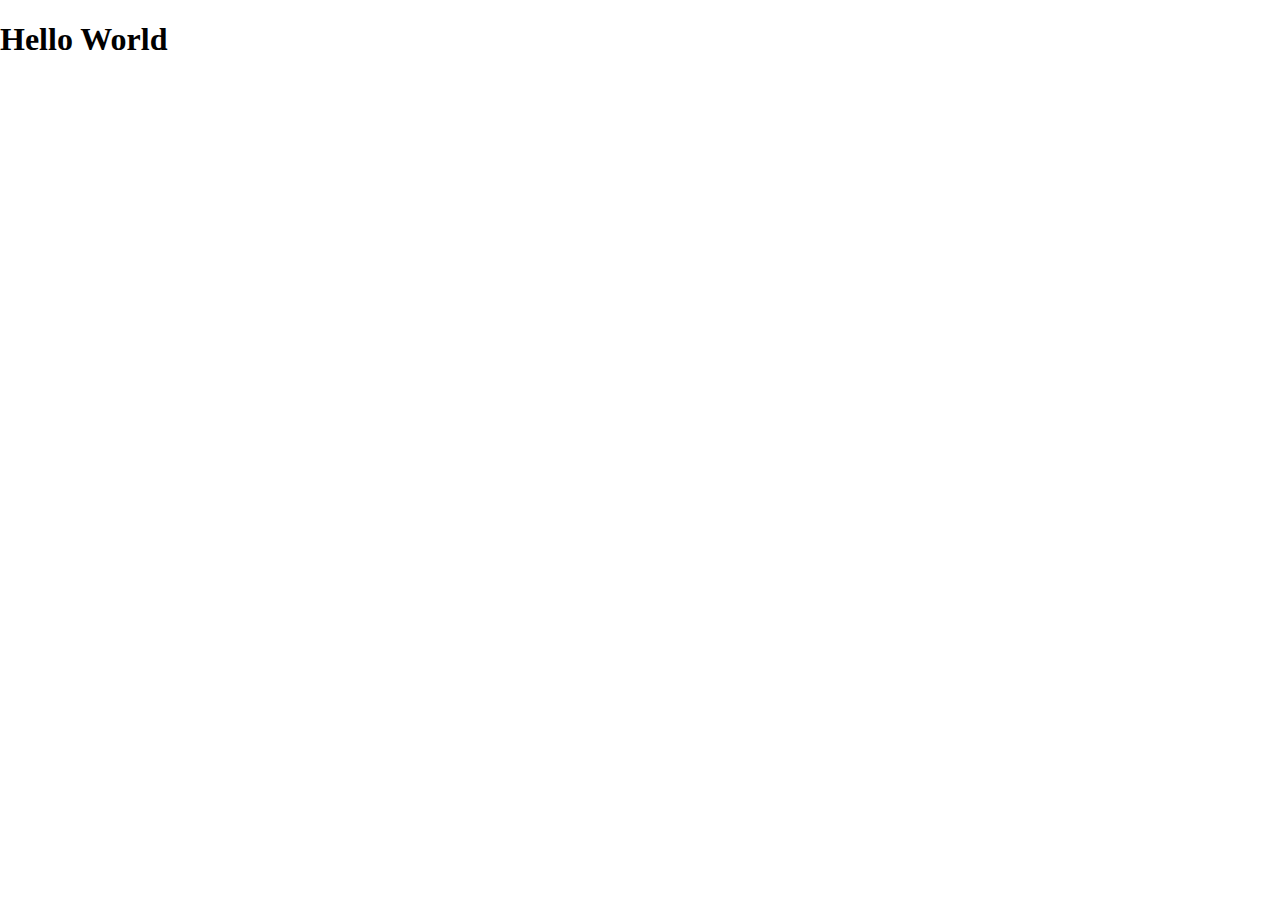
==== JS_Project_1/index.html @ 0e27a080 "JS P1 is created" ====
<!-- Click ! + Tab  -->
<!DOCTYPE html>
<!-- doc + enter -->
<html lang="en">
<head>
    <meta charset="UTF-8">
    <meta http-equiv="X-UA-Compatible" content="IE=edge">
    <meta name="viewport" content="width=device-width, initial-scale=1.0">
    <title>Template</title>
    <link rel="stylesheet" href="style.css">
    <!-- fonts/icons - fontawesome -->
    <link rel="stylesheet" 
          href="https://cdnjs.cloudflare.com/ajax/libs/font-awesome/6.4.0/css/all.min.css" 
          integrity="sha512-iecdLmaskl7CVkqkXNQ/ZH/XLlvWZOJyj7Yy7tcenmpD1ypASozpmT/E0iPtmFIB46ZmdtAc9eNBvH0H/ZpiBw==" 
          crossorigin="anonymous" 
          referrerpolicy="no-referrer" />
</head>
<body>
    <div>
        <h1>Hello World</h1>
        
    </div>
    <script src="script.js"></script>
</body>
</html>
---- JS_Project_1/style.css ----
*{
    box-sizing:border-box;
}
body{
    margin:0;
    min-height:100vh;
    
}
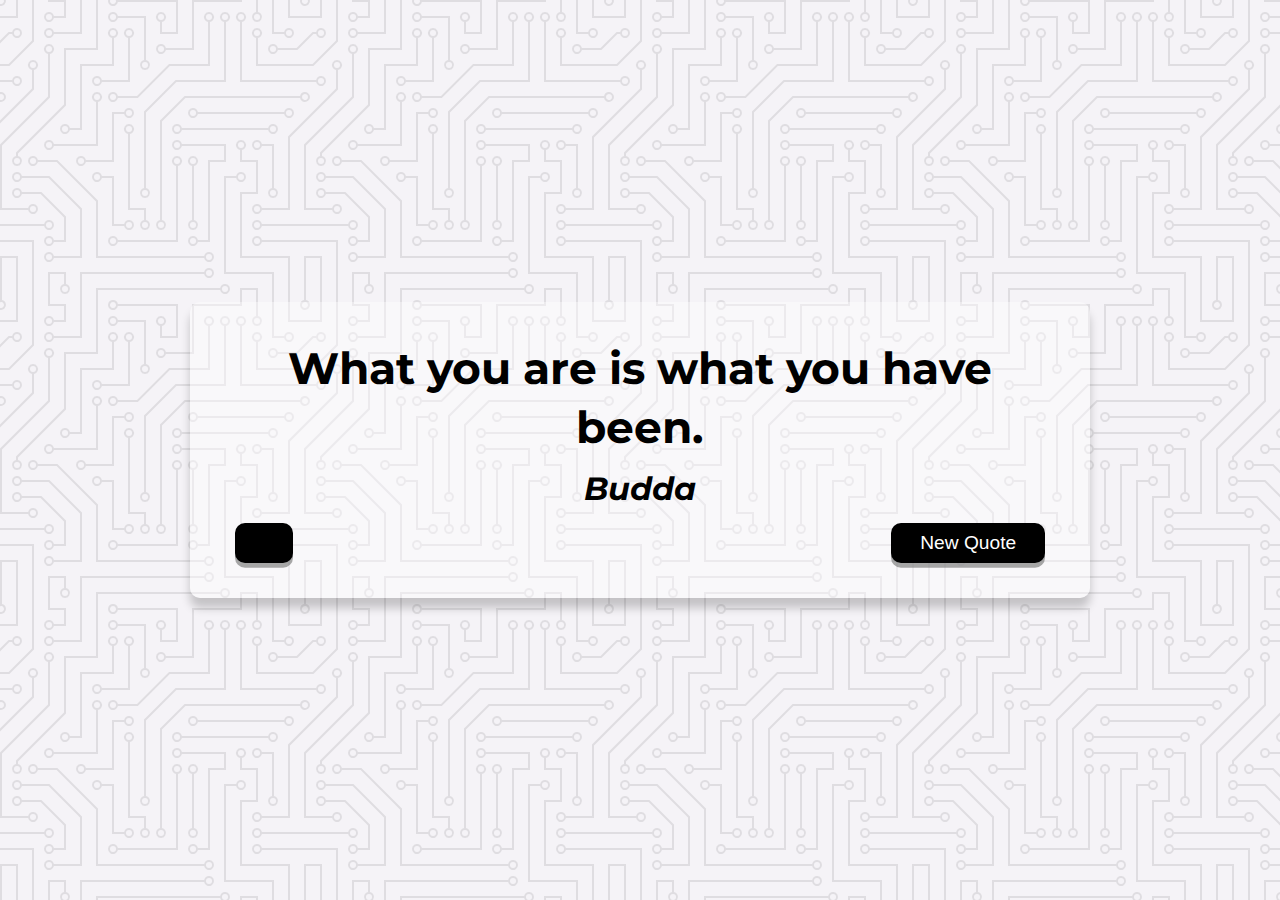
==== commit 8ca07ca9: "Htmal and styles are added to quote generator" ====
--- a/JS_Project_1/index.html
+++ b/JS_Project_1/index.html
@@ -6,7 +6,7 @@
     <meta charset="UTF-8">
     <meta http-equiv="X-UA-Compatible" content="IE=edge">
     <meta name="viewport" content="width=device-width, initial-scale=1.0">
-    <title>Template</title>
+    <title>Quote Generator</title>
     <link rel="stylesheet" href="style.css">
     <!-- fonts/icons - fontawesome -->
     <link rel="stylesheet" 
@@ -17,7 +17,26 @@
 </head>
 <body>
     <div>
-        <h1>Hello World</h1>
+        <div class="quote-container" id="quote-container">
+            <!-- Quote -->
+            <div class="quote-text">
+                <i class="fas fa-quote-left"></i>
+                <span id="quote">What you are is what you have been.</span>
+            </div>
+            <!-- Author -->
+            <div class="quote-author">
+                <span id="author">Budda</span>
+            </div>
+            <!-- Buttons -->
+            <div class="button-container">
+                <button id="twitter" class="twitter-button" title="Tweet this!">
+                    <i class="fab fa-twitter"></i>
+                </button>
+                <button id="new-quote">New Quote</button>
+
+            </div>
+            
+        </div>
         
     </div>
     <script src="script.js"></script>
--- a/JS_Project_1/style.css
+++ b/JS_Project_1/style.css
@@ -1,8 +1,89 @@
+@import url('https://fonts.googleapis.com/css2?family=Montserrat&display=swap');
+
 *{
     box-sizing:border-box;
 }
 body{
     margin:0;
     min-height:100vh;
-    
-}+    background-color: #f5f3f7;
+    background-image: url("data:image/svg+xml,%3Csvg xmlns='http://www.w3.org/2000/svg' viewBox='0 0 304 304' width='304' height='304'%3E%3Cpath fill='%231f1e21' fill-opacity='0.1' d='M44.1 224a5 5 0 1 1 0 2H0v-2h44.1zm160 48a5 5 0 1 1 0 2H82v-2h122.1zm57.8-46a5 5 0 1 1 0-2H304v2h-42.1zm0 16a5 5 0 1 1 0-2H304v2h-42.1zm6.2-114a5 5 0 1 1 0 2h-86.2a5 5 0 1 1 0-2h86.2zm-256-48a5 5 0 1 1 0 2H0v-2h12.1zm185.8 34a5 5 0 1 1 0-2h86.2a5 5 0 1 1 0 2h-86.2zM258 12.1a5 5 0 1 1-2 0V0h2v12.1zm-64 208a5 5 0 1 1-2 0v-54.2a5 5 0 1 1 2 0v54.2zm48-198.2V80h62v2h-64V21.9a5 5 0 1 1 2 0zm16 16V64h46v2h-48V37.9a5 5 0 1 1 2 0zm-128 96V208h16v12.1a5 5 0 1 1-2 0V210h-16v-76.1a5 5 0 1 1 2 0zm-5.9-21.9a5 5 0 1 1 0 2H114v48H85.9a5 5 0 1 1 0-2H112v-48h12.1zm-6.2 130a5 5 0 1 1 0-2H176v-74.1a5 5 0 1 1 2 0V242h-60.1zm-16-64a5 5 0 1 1 0-2H114v48h10.1a5 5 0 1 1 0 2H112v-48h-10.1zM66 284.1a5 5 0 1 1-2 0V274H50v30h-2v-32h18v12.1zM236.1 176a5 5 0 1 1 0 2H226v94h48v32h-2v-30h-48v-98h12.1zm25.8-30a5 5 0 1 1 0-2H274v44.1a5 5 0 1 1-2 0V146h-10.1zm-64 96a5 5 0 1 1 0-2H208v-80h16v-14h-42.1a5 5 0 1 1 0-2H226v18h-16v80h-12.1zm86.2-210a5 5 0 1 1 0 2H272V0h2v32h10.1zM98 101.9V146H53.9a5 5 0 1 1 0-2H96v-42.1a5 5 0 1 1 2 0zM53.9 34a5 5 0 1 1 0-2H80V0h2v34H53.9zm60.1 3.9V66H82v64H69.9a5 5 0 1 1 0-2H80V64h32V37.9a5 5 0 1 1 2 0zM101.9 82a5 5 0 1 1 0-2H128V37.9a5 5 0 1 1 2 0V82h-28.1zm16-64a5 5 0 1 1 0-2H146v44.1a5 5 0 1 1-2 0V18h-26.1zm102.2 270a5 5 0 1 1 0 2H98v14h-2v-16h124.1zM242 149.9V160h16v34h-16v62h48v48h-2v-46h-48v-66h16v-30h-16v-12.1a5 5 0 1 1 2 0zM53.9 18a5 5 0 1 1 0-2H64V2H48V0h18v18H53.9zm112 32a5 5 0 1 1 0-2H192V0h50v2h-48v48h-28.1zm-48-48a5 5 0 0 1-9.8-2h2.07a3 3 0 1 0 5.66 0H178v34h-18V21.9a5 5 0 1 1 2 0V32h14V2h-58.1zm0 96a5 5 0 1 1 0-2H137l32-32h39V21.9a5 5 0 1 1 2 0V66h-40.17l-32 32H117.9zm28.1 90.1a5 5 0 1 1-2 0v-76.51L175.59 80H224V21.9a5 5 0 1 1 2 0V82h-49.59L146 112.41v75.69zm16 32a5 5 0 1 1-2 0v-99.51L184.59 96H300.1a5 5 0 0 1 3.9-3.9v2.07a3 3 0 0 0 0 5.66v2.07a5 5 0 0 1-3.9-3.9H185.41L162 121.41v98.69zm-144-64a5 5 0 1 1-2 0v-3.51l48-48V48h32V0h2v50H66v55.41l-48 48v2.69zM50 53.9v43.51l-48 48V208h26.1a5 5 0 1 1 0 2H0v-65.41l48-48V53.9a5 5 0 1 1 2 0zm-16 16V89.41l-34 34v-2.82l32-32V69.9a5 5 0 1 1 2 0zM12.1 32a5 5 0 1 1 0 2H9.41L0 43.41V40.6L8.59 32h3.51zm265.8 18a5 5 0 1 1 0-2h18.69l7.41-7.41v2.82L297.41 50H277.9zm-16 160a5 5 0 1 1 0-2H288v-71.41l16-16v2.82l-14 14V210h-28.1zm-208 32a5 5 0 1 1 0-2H64v-22.59L40.59 194H21.9a5 5 0 1 1 0-2H41.41L66 216.59V242H53.9zm150.2 14a5 5 0 1 1 0 2H96v-56.6L56.6 162H37.9a5 5 0 1 1 0-2h19.5L98 200.6V256h106.1zm-150.2 2a5 5 0 1 1 0-2H80v-46.59L48.59 178H21.9a5 5 0 1 1 0-2H49.41L82 208.59V258H53.9zM34 39.8v1.61L9.41 66H0v-2h8.59L32 40.59V0h2v39.8zM2 300.1a5 5 0 0 1 3.9 3.9H3.83A3 3 0 0 0 0 302.17V256h18v48h-2v-46H2v42.1zM34 241v63h-2v-62H0v-2h34v1zM17 18H0v-2h16V0h2v18h-1zm273-2h14v2h-16V0h2v16zm-32 273v15h-2v-14h-14v14h-2v-16h18v1zM0 92.1A5.02 5.02 0 0 1 6 97a5 5 0 0 1-6 4.9v-2.07a3 3 0 1 0 0-5.66V92.1zM80 272h2v32h-2v-32zm37.9 32h-2.07a3 3 0 0 0-5.66 0h-2.07a5 5 0 0 1 9.8 0zM5.9 0A5.02 5.02 0 0 1 0 5.9V3.83A3 3 0 0 0 3.83 0H5.9zm294.2 0h2.07A3 3 0 0 0 304 3.83V5.9a5 5 0 0 1-3.9-5.9zm3.9 300.1v2.07a3 3 0 0 0-1.83 1.83h-2.07a5 5 0 0 1 3.9-3.9zM97 100a3 3 0 1 0 0-6 3 3 0 0 0 0 6zm0-16a3 3 0 1 0 0-6 3 3 0 0 0 0 6zm16 16a3 3 0 1 0 0-6 3 3 0 0 0 0 6zm16 16a3 3 0 1 0 0-6 3 3 0 0 0 0 6zm0 16a3 3 0 1 0 0-6 3 3 0 0 0 0 6zm-48 32a3 3 0 1 0 0-6 3 3 0 0 0 0 6zm16 16a3 3 0 1 0 0-6 3 3 0 0 0 0 6zm32 48a3 3 0 1 0 0-6 3 3 0 0 0 0 6zm-16 16a3 3 0 1 0 0-6 3 3 0 0 0 0 6zm32-16a3 3 0 1 0 0-6 3 3 0 0 0 0 6zm0-32a3 3 0 1 0 0-6 3 3 0 0 0 0 6zm16 32a3 3 0 1 0 0-6 3 3 0 0 0 0 6zm32 16a3 3 0 1 0 0-6 3 3 0 0 0 0 6zm0-16a3 3 0 1 0 0-6 3 3 0 0 0 0 6zm-16-64a3 3 0 1 0 0-6 3 3 0 0 0 0 6zm16 0a3 3 0 1 0 0-6 3 3 0 0 0 0 6zm16 96a3 3 0 1 0 0-6 3 3 0 0 0 0 6zm0 16a3 3 0 1 0 0-6 3 3 0 0 0 0 6zm16 16a3 3 0 1 0 0-6 3 3 0 0 0 0 6zm16-144a3 3 0 1 0 0-6 3 3 0 0 0 0 6zm0 32a3 3 0 1 0 0-6 3 3 0 0 0 0 6zm16-32a3 3 0 1 0 0-6 3 3 0 0 0 0 6zm16-16a3 3 0 1 0 0-6 3 3 0 0 0 0 6zm-96 0a3 3 0 1 0 0-6 3 3 0 0 0 0 6zm0 16a3 3 0 1 0 0-6 3 3 0 0 0 0 6zm16-32a3 3 0 1 0 0-6 3 3 0 0 0 0 6zm96 0a3 3 0 1 0 0-6 3 3 0 0 0 0 6zm-16-64a3 3 0 1 0 0-6 3 3 0 0 0 0 6zm16-16a3 3 0 1 0 0-6 3 3 0 0 0 0 6zm-32 0a3 3 0 1 0 0-6 3 3 0 0 0 0 6zm0-16a3 3 0 1 0 0-6 3 3 0 0 0 0 6zm-16 0a3 3 0 1 0 0-6 3 3 0 0 0 0 6zm-16 0a3 3 0 1 0 0-6 3 3 0 0 0 0 6zm-16 0a3 3 0 1 0 0-6 3 3 0 0 0 0 6zM49 36a3 3 0 1 0 0-6 3 3 0 0 0 0 6zm-32 0a3 3 0 1 0 0-6 3 3 0 0 0 0 6zm32 16a3 3 0 1 0 0-6 3 3 0 0 0 0 6zM33 68a3 3 0 1 0 0-6 3 3 0 0 0 0 6zm16-48a3 3 0 1 0 0-6 3 3 0 0 0 0 6zm0 240a3 3 0 1 0 0-6 3 3 0 0 0 0 6zm16 32a3 3 0 1 0 0-6 3 3 0 0 0 0 6zm-16-64a3 3 0 1 0 0-6 3 3 0 0 0 0 6zm0 16a3 3 0 1 0 0-6 3 3 0 0 0 0 6zm-16-32a3 3 0 1 0 0-6 3 3 0 0 0 0 6zm80-176a3 3 0 1 0 0-6 3 3 0 0 0 0 6zm16 0a3 3 0 1 0 0-6 3 3 0 0 0 0 6zm-16-16a3 3 0 1 0 0-6 3 3 0 0 0 0 6zm32 48a3 3 0 1 0 0-6 3 3 0 0 0 0 6zm16-16a3 3 0 1 0 0-6 3 3 0 0 0 0 6zm0-32a3 3 0 1 0 0-6 3 3 0 0 0 0 6zm112 176a3 3 0 1 0 0-6 3 3 0 0 0 0 6zm-16 16a3 3 0 1 0 0-6 3 3 0 0 0 0 6zm0 16a3 3 0 1 0 0-6 3 3 0 0 0 0 6zm0 16a3 3 0 1 0 0-6 3 3 0 0 0 0 6zM17 180a3 3 0 1 0 0-6 3 3 0 0 0 0 6zm0 16a3 3 0 1 0 0-6 3 3 0 0 0 0 6zm0-32a3 3 0 1 0 0-6 3 3 0 0 0 0 6zm16 0a3 3 0 1 0 0-6 3 3 0 0 0 0 6zM17 84a3 3 0 1 0 0-6 3 3 0 0 0 0 6zm32 64a3 3 0 1 0 0-6 3 3 0 0 0 0 6zm16-16a3 3 0 1 0 0-6 3 3 0 0 0 0 6z'%3E%3C/path%3E%3C/svg%3E");
+    color:black;
+    text-align:center;
+    display:flex;
+    align-items: center;
+    justify-content: center;
+    font-family:montserrat,sans-serif;
+    font-weight:700;  
+}
+
+.quote-container{
+    width:auto;
+    max-width:900px;
+    padding:20px 30px;
+    border-radius:10px;
+    background-color:rgba(255,255,255,0.4);
+    box-shadow: 0px 10px 10px rgba(0,0,0,0.2);
+}
+.quote-text{
+    font-size:2.75rem;
+}
+.long-quote{
+    font-size:2rem;
+
+}
+.fa-quote-left{
+    font-size:4rem;
+}
+.quote-author{
+    margin-top:15px;
+    font-size:2rem;
+    font-weight:700;
+    font-style:italic;
+
+}
+
+
+/* button styles */
+.button-container{
+    margin:15px;
+    display:flex;
+    justify-content:space-between;
+}
+button{
+    cursor:pointer;
+    font-size:1.2rem;
+    height:2.5rem;
+    border:none;
+    border-radius:10px;
+    color:white;
+    background: black;
+    outline:none;
+    padding:0.5rem 1.8rem;
+    box-shadow:0 0.3rem rgba(121,121,121,0.65);
+
+}
+button:hover{
+    filter:brightness(110%);
+}
+button:active{
+    transform:translate(0,0.3rem);
+    box-shadow:0 0.3rem rgba(255,255,255,0.65);
+}
+.twitter-button:hover{
+    color:blue;
+    font-size:1.5rem;
+}
+/* for tablet/mbile */
+@media screen and (max-width:1000px){
+.quote-container{
+    margin:auto 10px;
+    display:flex;
+    justify-content:space-between;
+}
+.quote-text{
+    font-size:2rem;
+}
+}
+
+
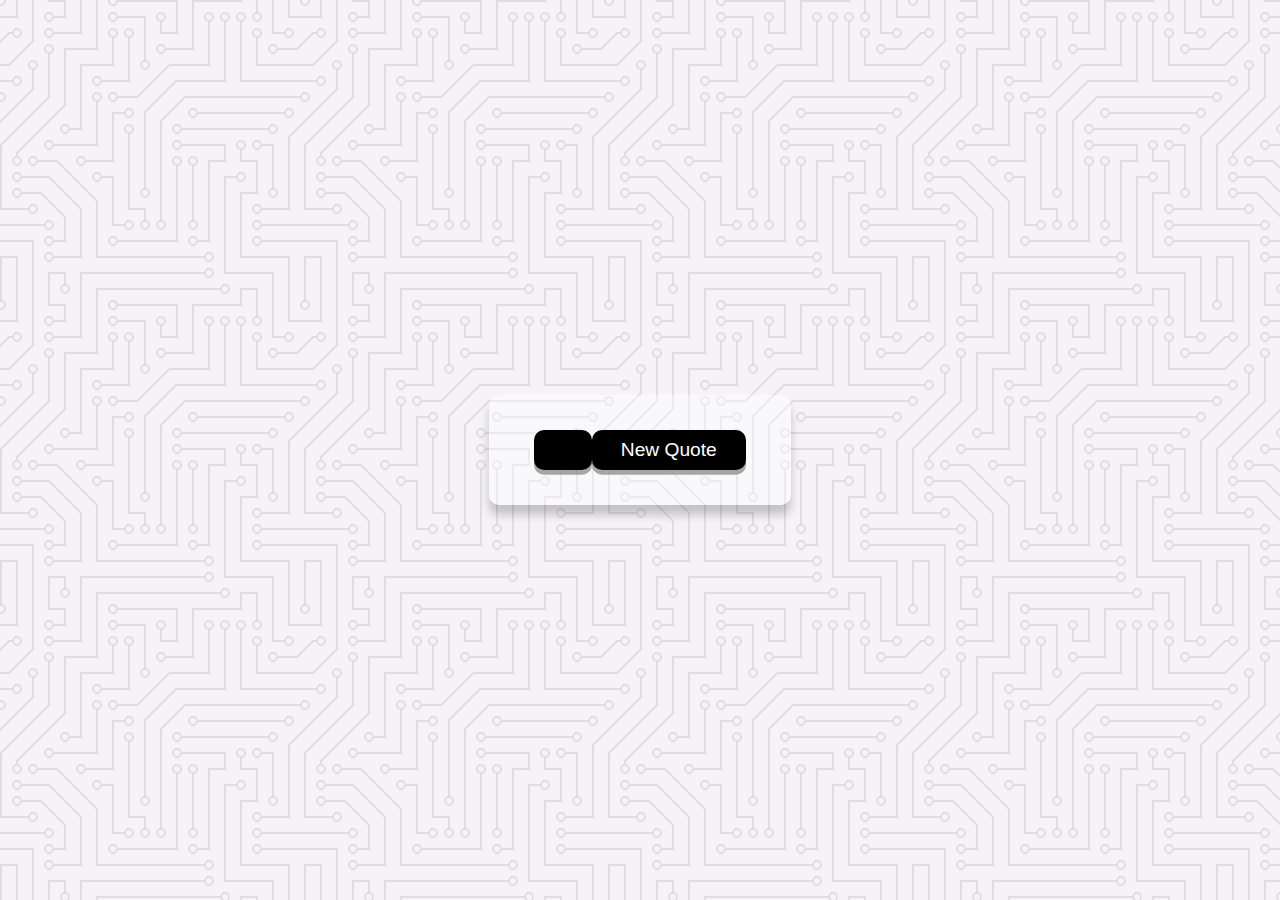
==== commit 341c4baa: "new files added" ====
--- a/JS_Project_1/index.html
+++ b/JS_Project_1/index.html
@@ -6,7 +6,7 @@
     <meta charset="UTF-8">
     <meta http-equiv="X-UA-Compatible" content="IE=edge">
     <meta name="viewport" content="width=device-width, initial-scale=1.0">
-    <title>Quote Generator</title>
+    <title>Quote Generator 1</title>
     <link rel="stylesheet" href="style.css">
     <!-- fonts/icons - fontawesome -->
     <link rel="stylesheet" 
@@ -21,11 +21,11 @@
             <!-- Quote -->
             <div class="quote-text">
                 <i class="fas fa-quote-left"></i>
-                <span id="quote">What you are is what you have been.</span>
+                <span id="quote"></span>
             </div>
             <!-- Author -->
             <div class="quote-author">
-                <span id="author">Budda</span>
+                <span id="author"></span>
             </div>
             <!-- Buttons -->
             <div class="button-container">
@@ -33,12 +33,14 @@
                     <i class="fab fa-twitter"></i>
                 </button>
                 <button id="new-quote">New Quote</button>
-
             </div>
-            
         </div>
-        
     </div>
-    <script src="script.js"></script>
+    <!-- loding display -->
+    <div class="loader" id="loader"></div>
+    <!-- <script src="fetch_API.js"></script> -->
+    <!-- <script src="quotes.js"></script> -->
+    <!-- <script src="fetch_local.js"></script> -->
+    <script src="fetch_API.js"></script>
 </body>
 </html>--- a/JS_Project_1/style.css
+++ b/JS_Project_1/style.css
@@ -42,8 +42,6 @@
     font-style:italic;
 
 }
-
-
 /* button styles */
 .button-container{
     margin:15px;
@@ -74,6 +72,23 @@
     color:blue;
     font-size:1.5rem;
 }
+/* Loader */
+.loader {
+    border: 16px solid #f3f3f3; /* Light grey */
+    border-top: 16px solid #333; 
+    border-radius: 50%;
+    width: 120px;
+    height: 120px;
+    animation: spin 2s linear infinite;
+  }
+  
+  @keyframes spin {
+    0% { transform: rotate(0deg); }
+    100% { transform: rotate(360deg); }
+  }
+
+
+
 /* for tablet/mbile */
 @media screen and (max-width:1000px){
 .quote-container{
